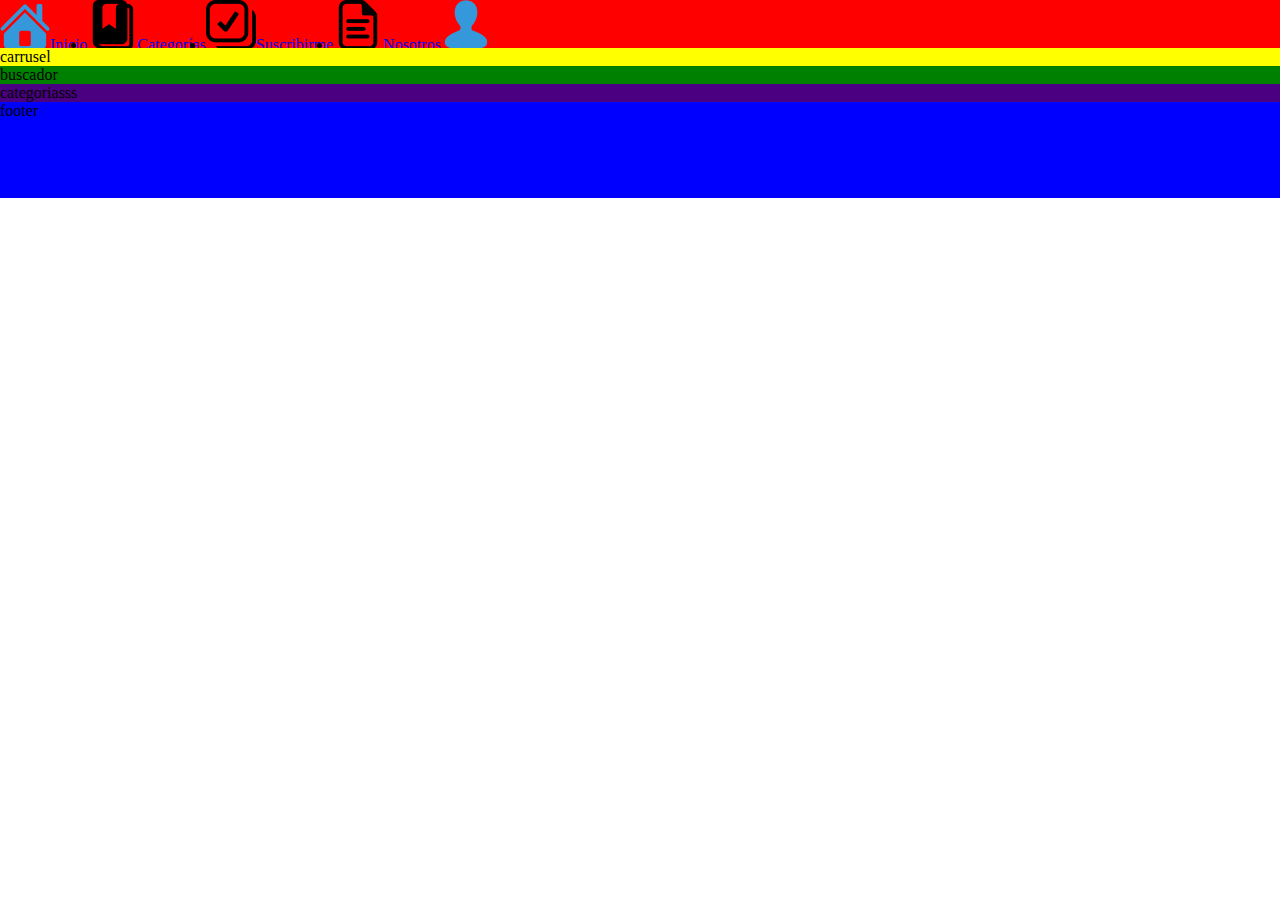
==== index.html @ ab6f9ed4 "segundo commit" ====
<!DOCTYPE html>
<html lang="es">
<head>
    <meta charset="UTF-8">
    <meta name="viewport" content="width=device-width, initial-scale=1.0">
    <meta http-equiv="X-UA-Compatible" content="ie=edge">
    <title>Document</title>
    <link rel="stylesheet" href="assets/css/styles.css">
</head>
<body>
    <header class="header">
        <nav class="header__nav">
            <ul>
               <li><a href="#"><img src="img/icon/icon-casa-azul.png" alt="Logo inicio">Inicio</a></li>
               <li><a href="#"><img src="img/icon/icon-categorias.png" alt="Logo Categorias">Categorías</a></li>
               <li><a href="#"><img src="img/icon/icon-publicarme.png" alt="Logo Suscribirme">Suscribirme</a></li>
               <li><a href="#"><img src="img/icon/icon-nosotros.png" alt="Logo Nosotros">Nosotros</a></li>
               <div class="section__header--menu">
                <div class="section__header--menu--profile">
                    <img src="img/icon/icon-ingreso-azul.png"alt="Icono usuarios">
                    <p>Ingreso</p>
                </div>
                <ul>
                    <li><a href="/">Registro Usuarios</a></li>
                    <li><a href="/">Grupo Empresarial</a></li>
                </ul>
            </div>
            </ul>
        </nav>       
    </header>
    <section class="content">
        <div class="content__carrusel">
            carrusel
        </div>
        <div class="content__buscador">
            buscador
        </div>
        <div class="content__categorias">
            categoriasss
        </div>
    </section>
    <footer class="footer">
        footer
    </footer>
    
</body>
</html>
---- assets/css/styles.css ----
* {
    margin: 0;
    padding: 0;
    box-sizing: border-box;
    font-family: calibri;
}
body {
    display: flex;
    flex-direction: column;
    font-size: 16px;
}
.header {
    background: red;
    height: 3rem;
}
.header__nav ul {
    display: flex;
}
.content {
    display: flex;
    flex-direction: column;
}
.content__carrusel {
    background: yellow;
}
.content__buscador {
    background: green;
}
.content__categorias {
    background: indigo;
}
.footer {
    background: blue;
    height: 6rem;
    margin-top: auto;
}
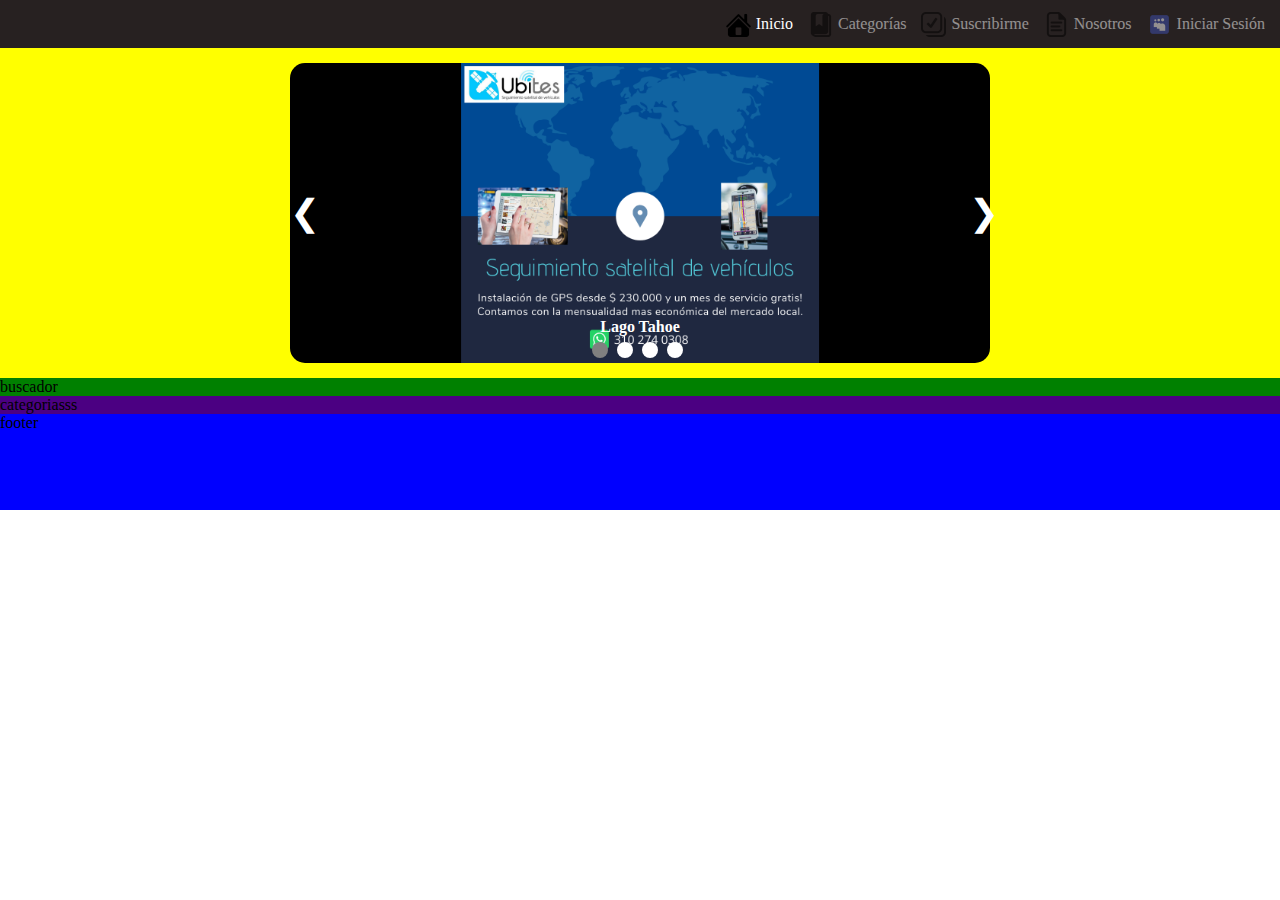
==== commit 00710325: "menu terminado carrusel agregado" ====
--- a/index.html
+++ b/index.html
@@ -8,29 +8,49 @@
     <link rel="stylesheet" href="assets/css/styles.css">
 </head>
 <body>
+    <!--Header-->
     <header class="header">
         <nav class="header__nav">
             <ul>
-               <li><a href="#"><img src="img/icon/icon-casa-azul.png" alt="Logo inicio">Inicio</a></li>
-               <li><a href="#"><img src="img/icon/icon-categorias.png" alt="Logo Categorias">Categorías</a></li>
-               <li><a href="#"><img src="img/icon/icon-publicarme.png" alt="Logo Suscribirme">Suscribirme</a></li>
-               <li><a href="#"><img src="img/icon/icon-nosotros.png" alt="Logo Nosotros">Nosotros</a></li>
-               <div class="section__header--menu">
-                <div class="section__header--menu--profile">
-                    <img src="img/icon/icon-ingreso-azul.png"alt="Icono usuarios">
-                    <p>Ingreso</p>
-                </div>
-                <ul>
-                    <li><a href="/">Registro Usuarios</a></li>
-                    <li><a href="/">Grupo Empresarial</a></li>
-                </ul>
-            </div>
+               <li class=""><a href="#"><img src="img/icon/icon-casa.png" alt="Logo inicio">Inicio</a></li>
+               <li class="header__nav--inactive"><a href="#"><img src="img/icon/icon-categorias.png" alt="Logo Categorias">Categorías</a></li>
+               <li class="header__nav--inactive"><a href="#"><img src="img/icon/icon-publicarme.png" alt="Logo Suscribirme">Suscribirme</a></li>
+               <li class="header__nav--inactive"><a href="#"><img src="img/icon/icon-nosotros.png" alt="Logo Nosotros">Nosotros</a></li>
+               <li class="header__nav--inactive"><a href="#"><img src="img/icon/icon-Inici-sesion.png" alt="Logo Iniciar Sesión">Iniciar Sesión</a></li>
             </ul>
         </nav>       
     </header>
+    <!--carrusel buscador y categorias-->
     <section class="content">
         <div class="content__carrusel">
-            carrusel
+            <div class="content__carrusel--contenedor">
+                <!--imagenes carrusel-->
+                <div class="imagen actual">
+                  <img src="img/imagenes-publicidad/1.png"/>
+                  <div class="texto">Lago Tahoe</div>
+                </div>
+                <div class="imagen">
+                  <img src="img/imagenes-publicidad/2.png"/>
+                  <div class="texto">Parque Nacional Redwood</div>
+                </div>
+                <div class="imagen">
+                  <img src="img/imagenes-publicidad/3.png"/>
+                  <div class="texto">Yellowstone</div>
+                </div>
+                <div class="imagen">
+                  <img src="img/imagenes-publicidad/3.png" />
+                  <div class="texto">Parque Nacional Yosemite</div>
+                </div>
+                <!--direccion carrusel-->
+                <a href="#" class="anterior" onclick="anterior();">&#10094;</a>
+                <a href="#" class="siguiente" onclick="siguiente();">&#10095;</a>
+                <div class="puntos">
+                  <span class="punto activo" onclick="mostrar(0);"></span>
+                  <span class="punto" onclick="mostrar(1);"></span>
+                  <span class="punto" onclick="mostrar(2);"></span>
+                  <span class="punto" onclick="mostrar(3);"></span>
+                </div>
+              </div>
         </div>
         <div class="content__buscador">
             buscador
@@ -42,6 +62,6 @@
     <footer class="footer">
         footer
     </footer>
-    
+    <script src="assets/js/carrusel.js"></script>
 </body>
 </html>--- a/assets/css/styles.css
+++ b/assets/css/styles.css
@@ -10,11 +10,40 @@
     font-size: 16px;
 }
 .header {
-    background: red;
+    background: #272121;
     height: 3rem;
+}
+.header__nav {
+    display: flex;
+    justify-content: flex-end;
+    align-items: center;
+    height: 100%;
 }
 .header__nav ul {
     display: flex;
+    list-style: none;
+}
+.header__nav ul li {
+    margin-right: 15px;
+}
+.header__nav ul li a {
+    display: flex;
+    align-items: center;
+    text-decoration: none;
+    color: white;
+}
+.header__nav ul li a:hover {
+    text-decoration: underline;
+}
+.header__nav ul li a img {
+    width: 25px;
+    margin-right: 5px;
+}
+.header__nav--inactive {
+    opacity: 0.5;
+}
+.header__nav--inactive:hover {
+    opacity: 1;
 }
 .content {
     display: flex;
@@ -33,4 +62,83 @@
     background: blue;
     height: 6rem;
     margin-top: auto;
+}
+/*carrusel*/
+.content__carrusel {
+    display: flex;
+    justify-content: center;
+}
+.content__carrusel--contenedor {
+    position: relative;
+    width: 700px;
+    height: 300px;
+    background-color: black;
+    border-radius: 15px;
+    margin-top: 15px;
+    margin-bottom: 15px;
+}
+
+.imagen {
+    position: absolute;
+    width: 100%;
+    height: 100%;
+    visibility: hidden;
+    opacity: 0;
+}
+
+.imagen img {
+    height: 100%;
+    position: relative;
+    left: 50%;
+    transform: translateX(-50%);
+}
+.texto {
+    position: absolute;
+    width: 100%;
+    text-align: center;
+    top: 85%;
+    color: white;
+    font-weight: bold;
+}
+
+.content__carrusel--contenedor a{
+    position: absolute;
+    text-decoration: none;
+    color: white;
+    font-size: 36px;
+    top : 50%;
+    transform: translateY(-50%);
+}
+.siguiente {
+    left: 97%;
+}
+.puntos {
+    position: absolute;
+    top: 93%;
+    width: 100%;
+    text-align: center;
+}
+.punto {
+    display: inline-block;
+    width: 16px;
+    height: 16px;
+    background-color: white;
+    border-radius: 50%;
+    margin-right: 5px;
+}
+.punto:hover {
+    cursor: pointer;
+    background-color: gray;
+}
+.content__carrusel--contenedor a:hover {
+    color: gray;
+}
+
+.actual {
+    visibility: visible;
+    opacity: 1;
+    transition: visibility 1s, opacity 1s;
+}
+.activo {
+    background-color: gray;
 }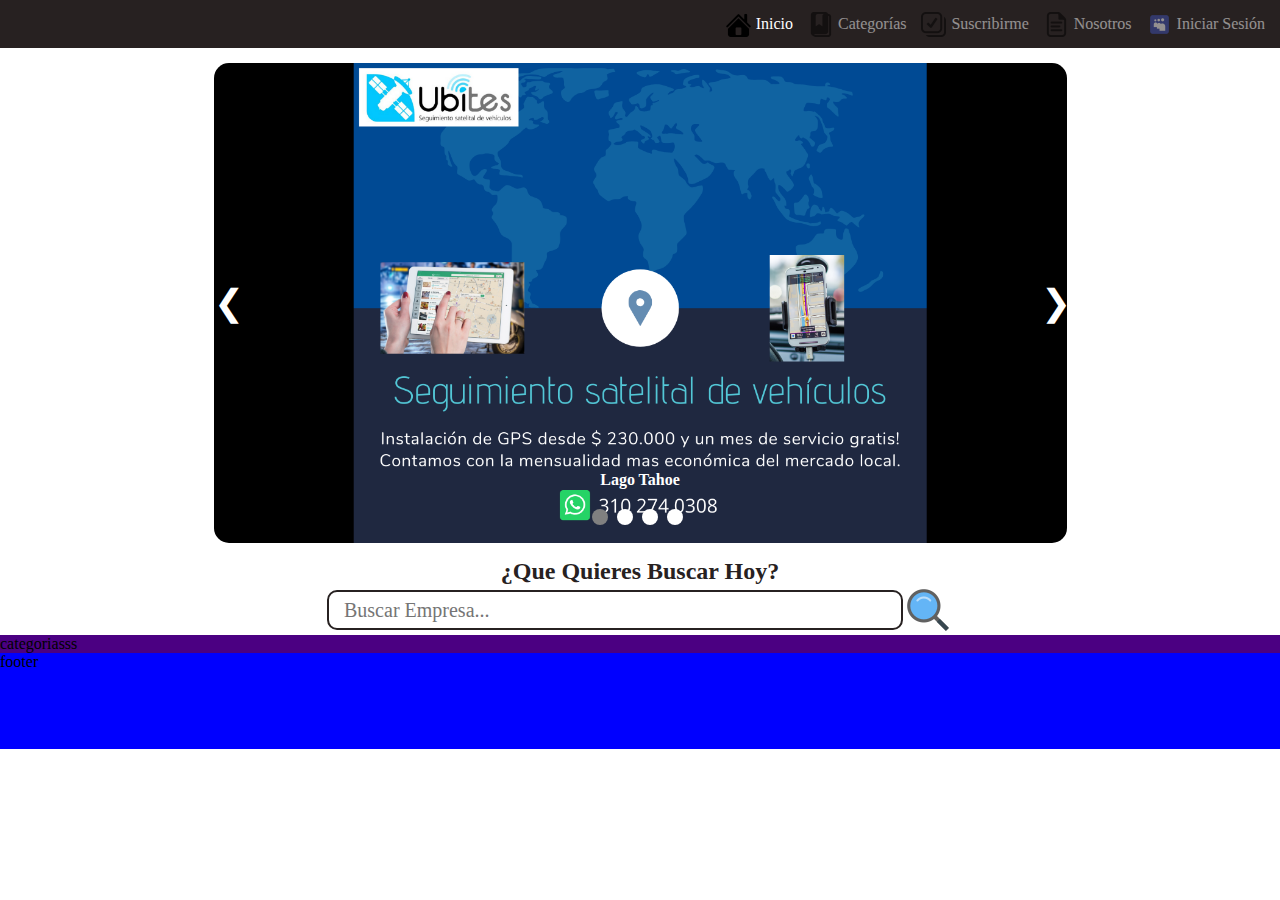
==== commit 7a1f0520: "Bucador agregado" ====
--- a/index.html
+++ b/index.html
@@ -52,8 +52,13 @@
                 </div>
               </div>
         </div>
+        <!--Buscador-->
         <div class="content__buscador">
-            buscador
+            <h2>¿Que Quieres Buscar Hoy?</h2>
+            <div class="content__buscador--input">
+                <input class="input--buscar" type="search" name="busquedamusica" placeholder="Buscar Empresa...">
+                <input class="input--img" type="image" src="img/icon/icons-search.png" alt="Buscar">
+            </div>
         </div>
         <div class="content__categorias">
             categoriasss
--- a/assets/css/styles.css
+++ b/assets/css/styles.css
@@ -49,12 +49,6 @@
     display: flex;
     flex-direction: column;
 }
-.content__carrusel {
-    background: yellow;
-}
-.content__buscador {
-    background: green;
-}
 .content__categorias {
     background: indigo;
 }
@@ -70,8 +64,8 @@
 }
 .content__carrusel--contenedor {
     position: relative;
-    width: 700px;
-    height: 300px;
+    width: 853px;
+    height: 480px;
     background-color: black;
     border-radius: 15px;
     margin-top: 15px;
@@ -141,4 +135,32 @@
 }
 .activo {
     background-color: gray;
+}
+/*Buscador*/
+.content__buscador {
+    display: flex;
+    flex-direction: column;
+    align-items: center;
+    justify-content: center;
+}
+.content__buscador h2 {
+    color: #272121;
+}
+.content__buscador--input {
+    display: flex;
+    justify-content: center;
+    align-items: center;
+    width: 90%;
+}
+.input--buscar {
+    width: 50%;
+    height: 40px;
+    font-size: 20px;
+    border-radius: 10px;
+    border: 2px solid #272121;
+    box-sizing: border-box;
+    padding-left: 15px;
+}
+.input--buscar:focus {
+   border: 2px solid #ff0000;
 }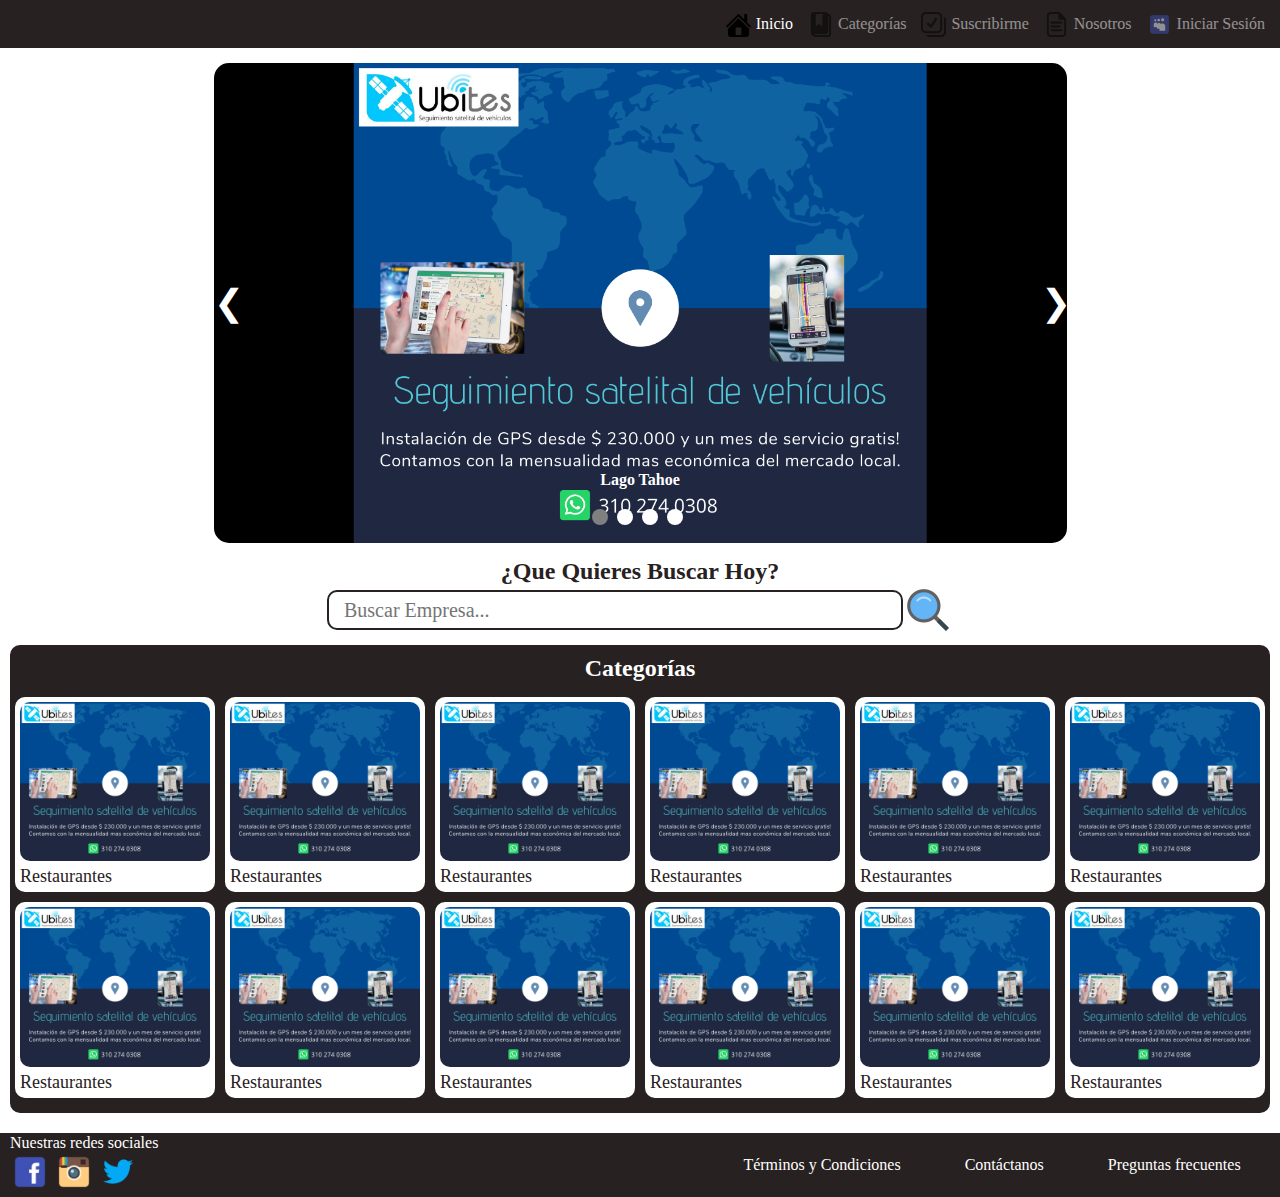
==== commit be34f520: "Footer terminado" ====
--- a/index.html
+++ b/index.html
@@ -60,12 +60,63 @@
                 <input class="input--img" type="image" src="img/icon/icons-search.png" alt="Buscar">
             </div>
         </div>
-        <div class="content__categorias">
-            categoriasss
+        <!--categorias-->
+        <div class="categorias">
+            <h2>Categorías</h2>
+            <div class="categorias__container">
+              <div class="categorias__item">
+                <a href="#"><img src="img/imagenes-publicidad/1.png" alt=""><p>Restaurantes</p></a>
+              </div>
+              <div class="categorias__item">
+                <a href="#"><img src="img/imagenes-publicidad/1.png" alt=""><p>Restaurantes</p></a>
+              </div>    
+              <div class="categorias__item">
+                <a href="#"><img src="img/imagenes-publicidad/1.png" alt=""><p>Restaurantes</p></a>
+              </div>
+              <div class="categorias__item">
+                <a href="#"><img src="img/imagenes-publicidad/1.png" alt=""><p>Restaurantes</p></a>
+              </div>
+              <div class="categorias__item">
+                <a href="#"><img src="img/imagenes-publicidad/1.png" alt=""><p>Restaurantes</p></a>
+              </div>
+              <div class="categorias__item">
+                <a href="#"><img src="img/imagenes-publicidad/1.png" alt=""><p>Restaurantes</p></a>
+              </div>    
+              <div class="categorias__item">
+                <a href="#"><img src="img/imagenes-publicidad/1.png" alt=""><p>Restaurantes</p></a>
+              </div>
+              <div class="categorias__item">
+                <a href="#"><img src="img/imagenes-publicidad/1.png" alt=""><p>Restaurantes</p></a>
+              </div>
+              <div class="categorias__item">
+                <a href="#"><img src="img/imagenes-publicidad/1.png" alt=""><p>Restaurantes</p></a>
+              </div> 
+              <div class="categorias__item">
+                <a href="#"><img src="img/imagenes-publicidad/1.png" alt=""><p>Restaurantes</p></a>
+              </div>
+              <div class="categorias__item">
+                <a href="#"><img src="img/imagenes-publicidad/1.png" alt=""><p>Restaurantes</p></a>
+              </div> 
+              <div class="categorias__item">
+                <a href="#"><img src="img/imagenes-publicidad/1.png" alt=""><p>Restaurantes</p></a>
+              </div>       
+            </div>
         </div>
     </section>
     <footer class="footer">
-        footer
+        <div class="footer__social">
+          <span>Nuestras redes sociales</span>
+          <div class="footer__social--icon">
+            <a href="#"><img src="img/icon/icon-facebook.png" alt="Facebook"></a>
+            <a href="#"><img src="img/icon/icon-instagram.png" alt="Instagram"></a>
+            <a href="#"><img src="img/icon/icon-twitter.png" alt="Twitter"></a>
+          </div>
+        </div>
+        <div class="enlaces">
+          <a href="">Términos y Condiciones</a>
+          <a href="">Contáctanos</a>
+          <a href="">Preguntas frecuentes</a>
+        </div>
     </footer>
     <script src="assets/js/carrusel.js"></script>
 </body>
--- a/assets/css/styles.css
+++ b/assets/css/styles.css
@@ -9,6 +9,7 @@
     flex-direction: column;
     font-size: 16px;
 }
+/*header y menu de navegacion*/
 .header {
     background: #272121;
     height: 3rem;
@@ -45,19 +46,11 @@
 .header__nav--inactive:hover {
     opacity: 1;
 }
+/*carrusel*/
 .content {
     display: flex;
     flex-direction: column;
 }
-.content__categorias {
-    background: indigo;
-}
-.footer {
-    background: blue;
-    height: 6rem;
-    margin-top: auto;
-}
-/*carrusel*/
 .content__carrusel {
     display: flex;
     justify-content: center;
@@ -163,4 +156,77 @@
 }
 .input--buscar:focus {
    border: 2px solid #ff0000;
+}
+/*categorias*/
+.categorias {
+    background-color: #272121;
+    margin: 10px 10px 20px 10px;
+    border-radius: 10px;
+    padding-bottom: 15px;
+}
+.categorias h2 {
+    text-align: center;
+    color: white;
+    margin-top: 10px;
+    margin-bottom: 15px;
+}
+.categorias__container {
+    display: grid;
+    grid-template-columns: repeat(auto-fill, 200px);
+    grid-gap: 10px;
+    justify-content: center;
+}
+.categorias__item {
+    border-radius: 10px;
+    padding: 5px;
+    background: white;
+}
+.categorias__item:hover {
+    opacity: 0.5;
+}
+.categorias__item a {
+    text-align: justify;
+    text-decoration: none;
+    color: #272121;
+    font-size: 18px;
+}
+.categorias__item img {
+    max-width: 100%;
+    border-radius: 10px;
+}
+/*footer*/
+.footer {
+    display: grid;
+    grid-template-columns: 50% 50%;
+    height: 4rem;
+    margin-top: auto;
+    background-color: #272121;
+}
+.footer__social {
+    display: flex;
+    flex-direction: column;
+    justify-content: center;
+    margin-left: 10px;
+}
+.footer__social span {
+    color: white;
+}
+.footer__social--icon a img {
+    width: 40px;
+}
+.footer__social--icon a img:hover {
+    opacity: 0.5;
+}
+.enlaces {
+    display: flex;
+    justify-content: center;
+    align-items: center;
+}
+.enlaces a {
+    color: white;
+    margin-left: 10%;
+    text-decoration: none;
+}
+.enlaces a:hover {
+    text-decoration: underline;
 }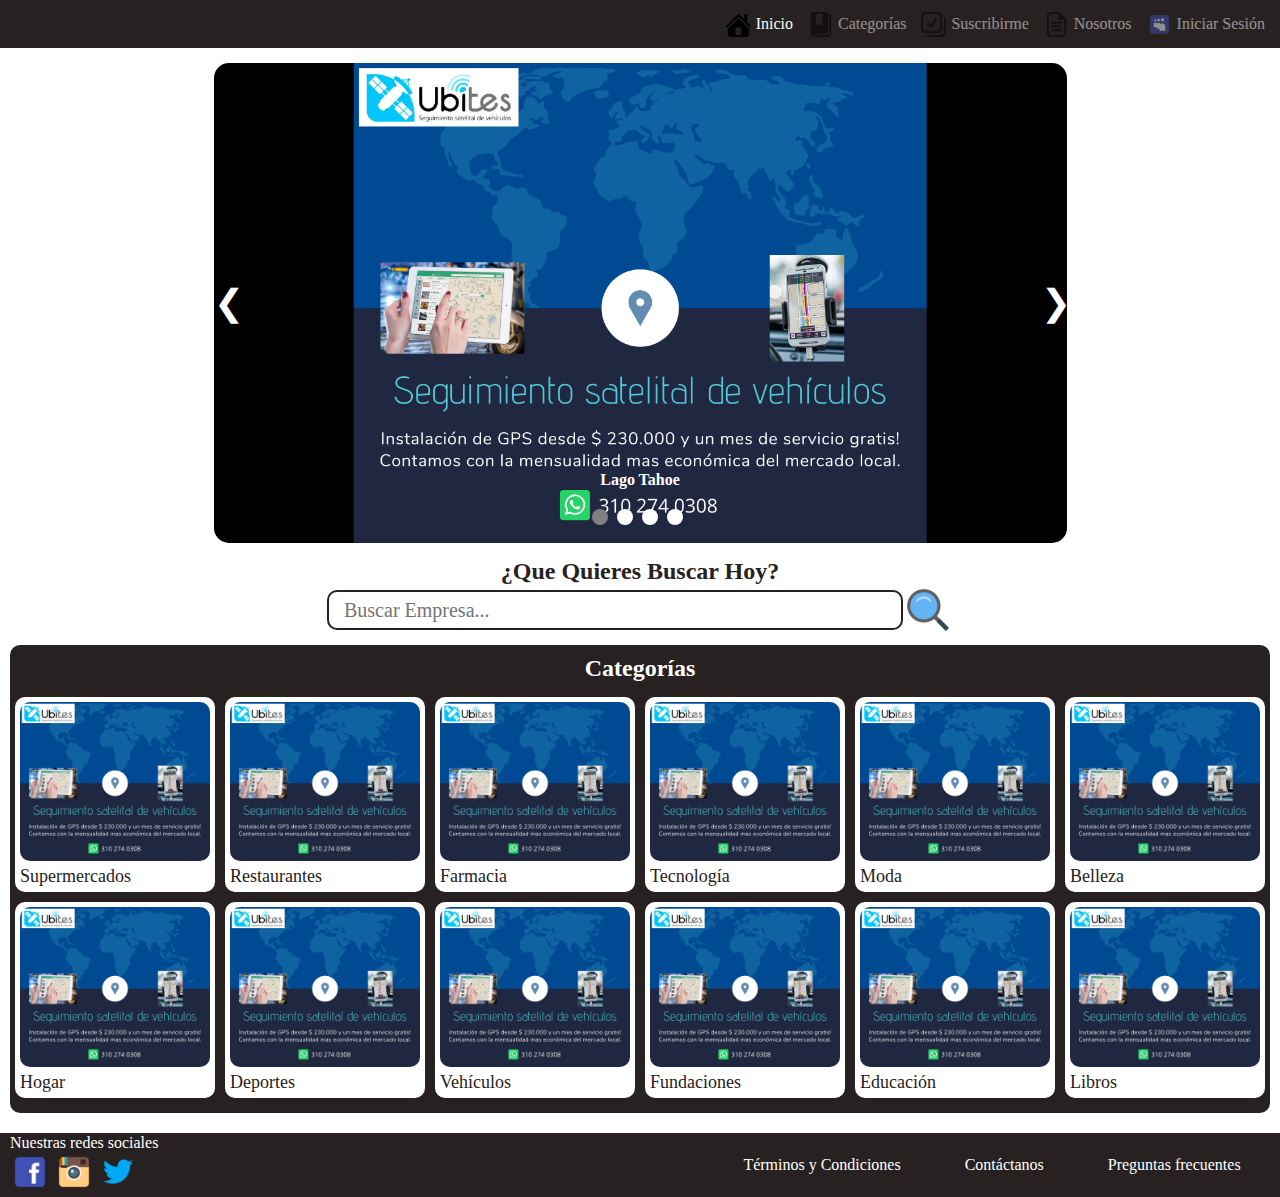
==== commit 2dc72d60: "categorias y empresas" ====
--- a/index.html
+++ b/index.html
@@ -5,15 +5,18 @@
     <meta name="viewport" content="width=device-width, initial-scale=1.0">
     <meta http-equiv="X-UA-Compatible" content="ie=edge">
     <title>Document</title>
-    <link rel="stylesheet" href="assets/css/styles.css">
+    <link rel="stylesheet" href="assets/css/header.css">
+    <link rel="stylesheet" href="assets/css/index.css">
+    <link rel="stylesheet" href="assets/css/styles-box.css">
+    <link rel="stylesheet" href="assets/css/footer.css">
 </head>
 <body>
     <!--Header-->
     <header class="header">
         <nav class="header__nav">
             <ul>
-               <li class=""><a href="#"><img src="img/icon/icon-casa.png" alt="Logo inicio">Inicio</a></li>
-               <li class="header__nav--inactive"><a href="#"><img src="img/icon/icon-categorias.png" alt="Logo Categorias">Categorías</a></li>
+               <li class=""><a href="index.html"><img src="img/icon/icon-casa.png" alt="Logo inicio">Inicio</a></li>
+               <li class="header__nav--inactive"><a href="#categories"><img src="img/icon/icon-categorias.png" alt="Logo Categorias">Categorías</a></li>
                <li class="header__nav--inactive"><a href="#"><img src="img/icon/icon-publicarme.png" alt="Logo Suscribirme">Suscribirme</a></li>
                <li class="header__nav--inactive"><a href="#"><img src="img/icon/icon-nosotros.png" alt="Logo Nosotros">Nosotros</a></li>
                <li class="header__nav--inactive"><a href="#"><img src="img/icon/icon-Inici-sesion.png" alt="Logo Iniciar Sesión">Iniciar Sesión</a></li>
@@ -61,48 +64,49 @@
             </div>
         </div>
         <!--categorias-->
-        <div class="categorias">
+        <div class="box" id="categories">
             <h2>Categorías</h2>
-            <div class="categorias__container">
-              <div class="categorias__item">
-                <a href="#"><img src="img/imagenes-publicidad/1.png" alt=""><p>Restaurantes</p></a>
+            <div class="box__container">
+              <div class="box__item">
+                <a href="supermercado.html"><img src="img/imagenes-publicidad/1.png" alt="Supermercados"><p>Supermercados</p></a>
               </div>
-              <div class="categorias__item">
-                <a href="#"><img src="img/imagenes-publicidad/1.png" alt=""><p>Restaurantes</p></a>
+              <div class="box__item">
+                <a href="restaurantes.html"><img src="img/imagenes-publicidad/1.png" alt="Restaurantes"><p>Restaurantes</p></a>
               </div>    
-              <div class="categorias__item">
-                <a href="#"><img src="img/imagenes-publicidad/1.png" alt=""><p>Restaurantes</p></a>
+              <div class="box__item">
+                <a href="#"><img src="img/imagenes-publicidad/1.png" alt=""><p>Farmacia</p></a>
               </div>
-              <div class="categorias__item">
-                <a href="#"><img src="img/imagenes-publicidad/1.png" alt=""><p>Restaurantes</p></a>
+              <div class="box__item">
+                <a href="#"><img src="img/imagenes-publicidad/1.png" alt=""><p>Tecnología</p></a>
               </div>
-              <div class="categorias__item">
-                <a href="#"><img src="img/imagenes-publicidad/1.png" alt=""><p>Restaurantes</p></a>
+              <div class="box__item">
+                <a href="#"><img src="img/imagenes-publicidad/1.png" alt=""><p>Moda</p></a>
               </div>
-              <div class="categorias__item">
-                <a href="#"><img src="img/imagenes-publicidad/1.png" alt=""><p>Restaurantes</p></a>
+              <div class="box__item">
+                <a href="#"><img src="img/imagenes-publicidad/1.png" alt=""><p>Belleza</p></a>
               </div>    
-              <div class="categorias__item">
-                <a href="#"><img src="img/imagenes-publicidad/1.png" alt=""><p>Restaurantes</p></a>
+              <div class="box__item">
+                <a href="#"><img src="img/imagenes-publicidad/1.png" alt=""><p>Hogar</p></a>
               </div>
-              <div class="categorias__item">
-                <a href="#"><img src="img/imagenes-publicidad/1.png" alt=""><p>Restaurantes</p></a>
+              <div class="box__item">
+                <a href="#"><img src="img/imagenes-publicidad/1.png" alt=""><p>Deportes</p></a>
               </div>
-              <div class="categorias__item">
-                <a href="#"><img src="img/imagenes-publicidad/1.png" alt=""><p>Restaurantes</p></a>
+              <div class="box__item">
+                <a href="#"><img src="img/imagenes-publicidad/1.png" alt=""><p>Vehículos</p></a>
               </div> 
-              <div class="categorias__item">
-                <a href="#"><img src="img/imagenes-publicidad/1.png" alt=""><p>Restaurantes</p></a>
+              <div class="box__item">
+                <a href="#"><img src="img/imagenes-publicidad/1.png" alt=""><p>Fundaciones</p></a>
               </div>
-              <div class="categorias__item">
-                <a href="#"><img src="img/imagenes-publicidad/1.png" alt=""><p>Restaurantes</p></a>
+              <div class="box__item">
+                <a href="#"><img src="img/imagenes-publicidad/1.png" alt=""><p>Educación</p></a>
               </div> 
-              <div class="categorias__item">
-                <a href="#"><img src="img/imagenes-publicidad/1.png" alt=""><p>Restaurantes</p></a>
+              <div class="box__item">
+                <a href="#"><img src="img/imagenes-publicidad/1.png" alt=""><p>Libros</p></a>
               </div>       
             </div>
         </div>
     </section>
+    <!--footer-->
     <footer class="footer">
         <div class="footer__social">
           <span>Nuestras redes sociales</span>
--- a/assets/css/header.css
+++ b/assets/css/header.css
@@ -0,0 +1,48 @@
+* {
+    margin: 0;
+    padding: 0;
+    box-sizing: border-box;
+    font-family: calibri;
+}
+body {
+    display: flex;
+    flex-direction: column;
+    font-size: 16px;
+}
+/*header y menu de navegacion*/
+.header {
+    background: #272121;
+    height: 3rem;
+}
+.header__nav {
+    display: flex;
+    justify-content: flex-end;
+    align-items: center;
+    height: 100%;
+}
+.header__nav ul {
+    display: flex;
+    list-style: none;
+}
+.header__nav ul li {
+    margin-right: 15px;
+}
+.header__nav ul li a {
+    display: flex;
+    align-items: center;
+    text-decoration: none;
+    color: white;
+}
+.header__nav ul li a:hover {
+    text-decoration: underline;
+}
+.header__nav ul li a img {
+    width: 25px;
+    margin-right: 5px;
+}
+.header__nav--inactive {
+    opacity: 0.5;
+}
+.header__nav--inactive:hover {
+    opacity: 1;
+}--- a/assets/css/index.css
+++ b/assets/css/index.css
@@ -0,0 +1,111 @@
+/*carrusel*/
+.content {
+    display: flex;
+    flex-direction: column;
+}
+.content__carrusel {
+    display: flex;
+    justify-content: center;
+}
+.content__carrusel--contenedor {
+    position: relative;
+    width: 853px;
+    height: 480px;
+    background-color: black;
+    border-radius: 15px;
+    margin-top: 15px;
+    margin-bottom: 15px;
+}
+
+.imagen {
+    position: absolute;
+    width: 100%;
+    height: 100%;
+    visibility: hidden;
+    opacity: 0;
+}
+
+.imagen img {
+    height: 100%;
+    position: relative;
+    left: 50%;
+    transform: translateX(-50%);
+}
+.texto {
+    position: absolute;
+    width: 100%;
+    text-align: center;
+    top: 85%;
+    color: white;
+    font-weight: bold;
+}
+
+.content__carrusel--contenedor a{
+    position: absolute;
+    text-decoration: none;
+    color: white;
+    font-size: 36px;
+    top : 50%;
+    transform: translateY(-50%);
+}
+.siguiente {
+    left: 97%;
+}
+.puntos {
+    position: absolute;
+    top: 93%;
+    width: 100%;
+    text-align: center;
+}
+.punto {
+    display: inline-block;
+    width: 16px;
+    height: 16px;
+    background-color: white;
+    border-radius: 50%;
+    margin-right: 5px;
+}
+.punto:hover {
+    cursor: pointer;
+    background-color: gray;
+}
+.content__carrusel--contenedor a:hover {
+    color: gray;
+}
+
+.actual {
+    visibility: visible;
+    opacity: 1;
+    transition: visibility 1s, opacity 1s;
+}
+.activo {
+    background-color: gray;
+}
+/*Buscador*/
+.content__buscador {
+    display: flex;
+    flex-direction: column;
+    align-items: center;
+    justify-content: center;
+}
+.content__buscador h2 {
+    color: #272121;
+}
+.content__buscador--input {
+    display: flex;
+    justify-content: center;
+    align-items: center;
+    width: 90%;
+}
+.input--buscar {
+    width: 50%;
+    height: 40px;
+    font-size: 20px;
+    border-radius: 10px;
+    border: 2px solid #272121;
+    box-sizing: border-box;
+    padding-left: 15px;
+}
+.input--buscar:focus {
+   border: 2px solid #ff0000;
+}--- a/assets/css/styles-box.css
+++ b/assets/css/styles-box.css
@@ -0,0 +1,49 @@
+/*categorias*/
+.box {
+    background-color: #272121;
+    margin: 10px 10px 20px 10px;
+    border-radius: 10px;
+    padding-bottom: 15px;
+}
+.box h2 {
+    text-align: center;
+    color: white;
+    margin-top: 10px;
+    margin-bottom: 15px;
+}
+.box__container {
+    display: grid;
+    grid-template-columns: repeat(auto-fill, 200px);
+    grid-gap: 10px;
+    justify-content: center;
+}
+.box__item {
+    border-radius: 10px;
+    padding: 5px;
+    background: white;
+}
+.box__item:hover {
+    opacity: 0.5;
+}
+.box__item a {
+    text-align: justify;
+    text-decoration: none;
+    color: #272121;
+    font-size: 18px;
+}
+.box__item img {
+    max-width: 100%;
+    border-radius: 10px;
+}
+.box__item--sun {
+    display: flex;
+    justify-content: space-around;
+}
+.box__item--sun span {
+    display: flex;
+    align-items: center;
+    font-size: 20px;
+}
+.box__item--sun span img {
+    width: 25px;
+}--- a/assets/css/footer.css
+++ b/assets/css/footer.css
@@ -0,0 +1,36 @@
+/*footer*/
+.footer {
+    display: grid;
+    grid-template-columns: 50% 50%;
+    height: 4rem;
+    margin-top: auto;
+    background-color: #272121;
+}
+.footer__social {
+    display: flex;
+    flex-direction: column;
+    justify-content: center;
+    margin-left: 10px;
+}
+.footer__social span {
+    color: white;
+}
+.footer__social--icon a img {
+    width: 40px;
+}
+.footer__social--icon a img:hover {
+    opacity: 0.5;
+}
+.enlaces {
+    display: flex;
+    justify-content: center;
+    align-items: center;
+}
+.enlaces a {
+    color: white;
+    margin-left: 10%;
+    text-decoration: none;
+}
+.enlaces a:hover {
+    text-decoration: underline;
+}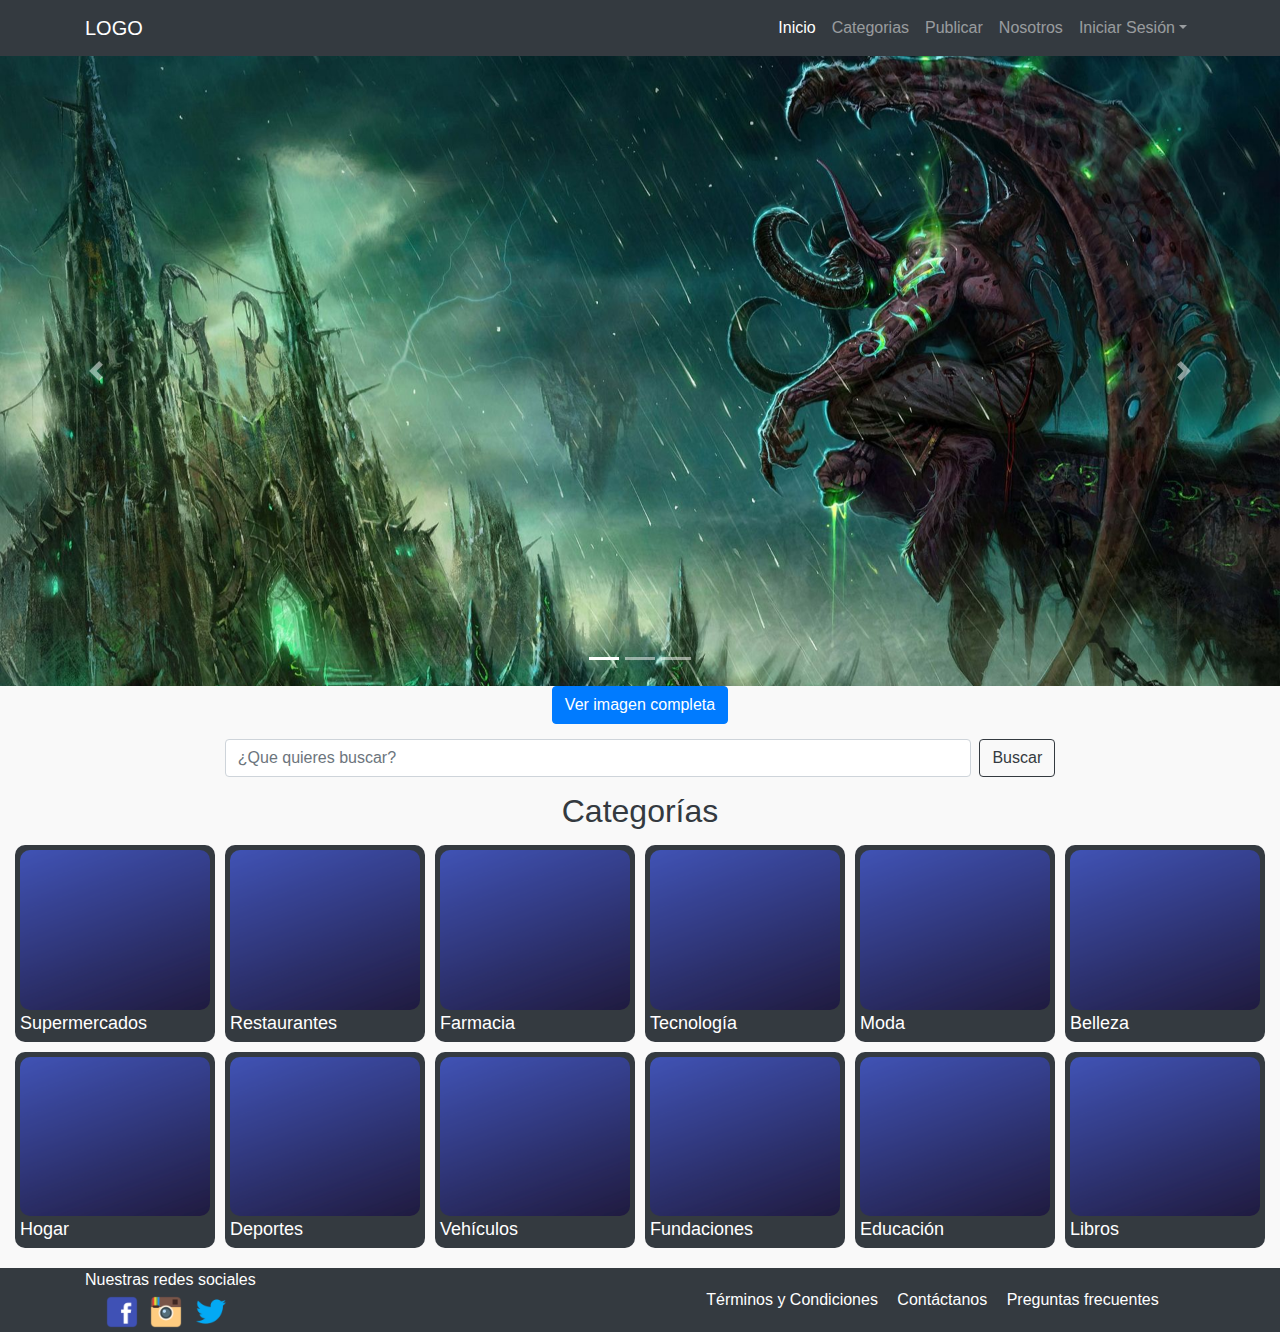
==== commit fbd60e9a: "bootstrap implementado" ====
--- a/index.html
+++ b/index.html
@@ -4,124 +4,195 @@
     <meta charset="UTF-8">
     <meta name="viewport" content="width=device-width, initial-scale=1.0">
     <meta http-equiv="X-UA-Compatible" content="ie=edge">
-    <title>Document</title>
-    <link rel="stylesheet" href="assets/css/header.css">
+    <meta name="viewport" content="width=device-width, initial-scale=1, shrink-to-fit=no">
+    <!-- Bootstrap CSS -->
+    <link rel="stylesheet" href="https://stackpath.bootstrapcdn.com/bootstrap/4.4.1/css/bootstrap.min.css" integrity="sha384-Vkoo8x4CGsO3+Hhxv8T/Q5PaXtkKtu6ug5TOeNV6gBiFeWPGFN9MuhOf23Q9Ifjh" crossorigin="anonymous">
+    <!-- My CSS -->
     <link rel="stylesheet" href="assets/css/index.css">
-    <link rel="stylesheet" href="assets/css/styles-box.css">
-    <link rel="stylesheet" href="assets/css/footer.css">
+    <title>Inicio</title>
 </head>
 <body>
-    <!--Header-->
-    <header class="header">
-        <nav class="header__nav">
-            <ul>
-               <li class=""><a href="index.html"><img src="img/icon/icon-casa.png" alt="Logo inicio">Inicio</a></li>
-               <li class="header__nav--inactive"><a href="#categories"><img src="img/icon/icon-categorias.png" alt="Logo Categorias">Categorías</a></li>
-               <li class="header__nav--inactive"><a href="#"><img src="img/icon/icon-publicarme.png" alt="Logo Suscribirme">Suscribirme</a></li>
-               <li class="header__nav--inactive"><a href="#"><img src="img/icon/icon-nosotros.png" alt="Logo Nosotros">Nosotros</a></li>
-               <li class="header__nav--inactive"><a href="#"><img src="img/icon/icon-Inici-sesion.png" alt="Logo Iniciar Sesión">Iniciar Sesión</a></li>
-            </ul>
-        </nav>       
-    </header>
-    <!--carrusel buscador y categorias-->
-    <section class="content">
-        <div class="content__carrusel">
-            <div class="content__carrusel--contenedor">
-                <!--imagenes carrusel-->
-                <div class="imagen actual">
-                  <img src="img/imagenes-publicidad/1.png"/>
-                  <div class="texto">Lago Tahoe</div>
-                </div>
-                <div class="imagen">
-                  <img src="img/imagenes-publicidad/2.png"/>
-                  <div class="texto">Parque Nacional Redwood</div>
-                </div>
-                <div class="imagen">
-                  <img src="img/imagenes-publicidad/3.png"/>
-                  <div class="texto">Yellowstone</div>
-                </div>
-                <div class="imagen">
-                  <img src="img/imagenes-publicidad/3.png" />
-                  <div class="texto">Parque Nacional Yosemite</div>
-                </div>
-                <!--direccion carrusel-->
-                <a href="#" class="anterior" onclick="anterior();">&#10094;</a>
-                <a href="#" class="siguiente" onclick="siguiente();">&#10095;</a>
-                <div class="puntos">
-                  <span class="punto activo" onclick="mostrar(0);"></span>
-                  <span class="punto" onclick="mostrar(1);"></span>
-                  <span class="punto" onclick="mostrar(2);"></span>
-                  <span class="punto" onclick="mostrar(3);"></span>
-                </div>
-              </div>
+  <!-- Navegacion -->
+  <nav class="navbar sticky-top navbar-expand-lg navbar-dark bg-dark">
+    <div class="container">
+    <a class="navbar-brand" href="./index.html">LOGO</a>
+    <button class="navbar-toggler" type="button" data-toggle="collapse" data-target="#navbarNavDropdown" aria-controls="navbarNavDropdown" aria-expanded="false" aria-label="Toggle navigation">
+      <span class="navbar-toggler-icon"></span>
+    </button>
+    <div class="collapse navbar-collapse" id="navbarNavDropdown">
+      <ul class="navbar-nav ml-auto">
+        <li class="nav-item active">
+          <a class="nav-link" href="./index.html">Inicio</a>
+        </li>
+        <li class="nav-item">
+          <a class="nav-link" href="#categories">Categorias</a>
+        </li>
+        <li class="nav-item">
+          <a class="nav-link" href="#">Publicar</a>
+        </li>
+        <li class="nav-item">
+          <a class="nav-link" href="#">Nosotros</a>
+        </li>
+        <li class="nav-item dropdown">
+          <a class="nav-link dropdown-toggle" href="#" id="navbarDropdownMenuLink" role="button" data-toggle="dropdown" aria-haspopup="true" aria-expanded="false">Iniciar Sesión</a>
+          <div class="dropdown-menu" aria-labelledby="navbarDropdownMenuLink">
+            <a class="dropdown-item" href="#">Publico</a>
+            <a class="dropdown-item" href="#">Empresas</a>
+          </div>
+        </li>
+      </ul>
+    </div>
+    </div>
+  </nav>
+  <!--Carrusel-->
+  <div class="carrusel">
+    <div id="carouselExampleIndicators" class="carousel slide" data-ride="carousel" data-pause="false">
+      <ol class="carousel-indicators">
+        <li data-target="#carouselExampleIndicators" data-slide-to="0" class="active"></li>
+        <li data-target="#carouselExampleIndicators" data-slide-to="1"></li>
+        <li data-target="#carouselExampleIndicators" data-slide-to="2"></li>
+      </ol>
+      <div class="carousel-inner">
+        <div class="carousel-item active " data-interval="4000">
+          <img src="img/imagenes-publicidad/1.jpg" class="d-block w-100" alt="Publicidad 1">
         </div>
-        <!--Buscador-->
-        <div class="content__buscador">
-            <h2>¿Que Quieres Buscar Hoy?</h2>
-            <div class="content__buscador--input">
-                <input class="input--buscar" type="search" name="busquedamusica" placeholder="Buscar Empresa...">
-                <input class="input--img" type="image" src="img/icon/icons-search.png" alt="Buscar">
-            </div>
+        <div class="carousel-item" data-interval="4000">
+          <img src="img/imagenes-publicidad/2.jpg" class="d-block w-100" alt="Publicidad 2">
         </div>
-        <!--categorias-->
-        <div class="box" id="categories">
-            <h2>Categorías</h2>
-            <div class="box__container">
-              <div class="box__item">
-                <a href="supermercado.html"><img src="img/imagenes-publicidad/1.png" alt="Supermercados"><p>Supermercados</p></a>
-              </div>
-              <div class="box__item">
-                <a href="restaurantes.html"><img src="img/imagenes-publicidad/1.png" alt="Restaurantes"><p>Restaurantes</p></a>
-              </div>    
-              <div class="box__item">
-                <a href="#"><img src="img/imagenes-publicidad/1.png" alt=""><p>Farmacia</p></a>
-              </div>
-              <div class="box__item">
-                <a href="#"><img src="img/imagenes-publicidad/1.png" alt=""><p>Tecnología</p></a>
-              </div>
-              <div class="box__item">
-                <a href="#"><img src="img/imagenes-publicidad/1.png" alt=""><p>Moda</p></a>
-              </div>
-              <div class="box__item">
-                <a href="#"><img src="img/imagenes-publicidad/1.png" alt=""><p>Belleza</p></a>
-              </div>    
-              <div class="box__item">
-                <a href="#"><img src="img/imagenes-publicidad/1.png" alt=""><p>Hogar</p></a>
-              </div>
-              <div class="box__item">
-                <a href="#"><img src="img/imagenes-publicidad/1.png" alt=""><p>Deportes</p></a>
-              </div>
-              <div class="box__item">
-                <a href="#"><img src="img/imagenes-publicidad/1.png" alt=""><p>Vehículos</p></a>
-              </div> 
-              <div class="box__item">
-                <a href="#"><img src="img/imagenes-publicidad/1.png" alt=""><p>Fundaciones</p></a>
-              </div>
-              <div class="box__item">
-                <a href="#"><img src="img/imagenes-publicidad/1.png" alt=""><p>Educación</p></a>
-              </div> 
-              <div class="box__item">
-                <a href="#"><img src="img/imagenes-publicidad/1.png" alt=""><p>Libros</p></a>
-              </div>       
-            </div>
+        <div class="carousel-item" data-interval="4000">
+          <img src="img/imagenes-publicidad/3.jpg" class="d-block w-100" alt="Publicidad 3">
         </div>
-    </section>
-    <!--footer-->
-    <footer class="footer">
-        <div class="footer__social">
-          <span>Nuestras redes sociales</span>
-          <div class="footer__social--icon">
-            <a href="#"><img src="img/icon/icon-facebook.png" alt="Facebook"></a>
-            <a href="#"><img src="img/icon/icon-instagram.png" alt="Instagram"></a>
-            <a href="#"><img src="img/icon/icon-twitter.png" alt="Twitter"></a>
+      </div>
+      <a class="carousel-control-prev" href="#carouselExampleIndicators" role="button" data-slide="prev">
+        <span class="carousel-control-prev-icon" aria-hidden="true"></span>
+        <span class="sr-only">Previous</span>
+      </a>
+      <a class="carousel-control-next" href="#carouselExampleIndicators" role="button" data-slide="next">
+        <span class="carousel-control-next-icon" aria-hidden="true"></span>
+        <span class="sr-only">Next</span>
+      </a>
+    </div>
+    <div class="container__ver">
+    <button type="button" class="btn btn-primary" data-toggle="modal" data-target=".bd-example-modal-lg">Ver imagen completa</button>
+      <div class="modal fade bd-example-modal-lg" tabindex="-1" role="dialog" aria-labelledby="myLargeModalLabel" aria-hidden="true">
+        <div class="modal-dialog modal-lg">
+          <div class="modal-content">
+            <img src="img/imagenes-publicidad/1.jpg" alt="">
           </div>
         </div>
-        <div class="enlaces">
-          <a href="">Términos y Condiciones</a>
-          <a href="">Contáctanos</a>
-          <a href="">Preguntas frecuentes</a>
+      </div>
+      </div>
+  </div>
+  <!--Buscador-->
+  <form class="form-inline">
+    <input class="form-control mr-sm-2 col-md-7" type="search" placeholder="¿Que quieres buscar?" aria-label="Search">
+    <button class="btn btn-outline-dark my-2 my-sm-0" type="submit">Buscar</button>
+  </form>
+  <!--categorias-->
+  <div class="box" id="categories">
+      <h2>Categorías</h2>
+      <div class="box__container">
+        <div class="box__item">
+          <a href="supermercados.html">
+            <img src="img/imagenes-categorias/imagen_muestra.png" alt="Supermercados">
+            <p>Supermercados</p>
+          </a>
         </div>
-    </footer>
-    <script src="assets/js/carrusel.js"></script>
+        <div class="box__item">
+          <a href="">
+            <img src="img/imagenes-categorias/imagen_muestra.png" alt="">
+            <p>Restaurantes</p>
+          </a>
+        </div>    
+        <div class="box__item">
+          <a href="#">
+            <img src="img/imagenes-categorias/imagen_muestra.png" alt="">
+            <p>Farmacia</p>
+          </a>
+        </div>
+        <div class="box__item">
+          <a href="#">
+            <img src="img/imagenes-categorias/imagen_muestra.png" alt="">
+            <p>Tecnología</p>
+          </a>
+        </div>
+        <div class="box__item">
+          <a href="#">
+            <img src="img/imagenes-categorias/imagen_muestra.png" alt="">
+            <p>Moda</p>
+          </a>
+        </div>
+        <div class="box__item">
+          <a href="#">
+            <img src="img/imagenes-categorias/imagen_muestra.png" alt="">
+            <p>Belleza</p>
+          </a>
+        </div>    
+        <div class="box__item">
+          <a href="#">
+            <img src="img/imagenes-categorias/imagen_muestra.png" alt="">
+            <p>Hogar</p>
+          </a>
+        </div>
+        <div class="box__item">
+          <a href="#">
+            <img src="img/imagenes-categorias/imagen_muestra.png" alt="">
+            <p>Deportes</p>
+          </a>
+        </div>
+        <div class="box__item">
+          <a href="#">
+            <img src="img/imagenes-categorias/imagen_muestra.png" alt="">
+            <p>Vehículos</p>
+          </a>
+        </div> 
+        <div class="box__item">
+          <a href="#">
+            <img src="img/imagenes-categorias/imagen_muestra.png" alt="">
+            <p>Fundaciones</p>
+          </a>
+        </div>
+        <div class="box__item">
+          <a href="#">
+            <img src="img/imagenes-categorias/imagen_muestra.png" alt="">
+            <p>Educación</p>
+          </a>
+        </div> 
+        <div class="box__item">
+          <a href="#">
+            <img src="img/imagenes-categorias/imagen_muestra.png" alt="">
+            <p>Libros</p>
+          </a>
+        </div>       
+      </div>
+  </div>
+  <!--footer-->
+  <footer class="footer navbar-dark bg-dark">
+      <div class="container">
+        <div class="row">
+          <div class="col">
+            <div class="footer__social">
+              <span>Nuestras redes sociales</span>
+              <div class="footer__social--icon">
+                <a href="#"><img src="img/icon/icon-facebook.png" alt="Facebook"></a>
+                <a href="#"><img src="img/icon/icon-instagram.png" alt="Instagram"></a>
+                <a href="#"><img src="img/icon/icon-twitter.png" alt="Twitter"></a>
+              </div>
+            </div>
+          </div>
+          <div class="col col-centrar">
+            <div class="enlaces">
+              <a href="">Términos y Condiciones</a>
+              <a href="">Contáctanos</a>
+              <a href="">Preguntas frecuentes</a>
+            </div>
+          </div>
+        </div>
+      </div>
+  </footer>
+  <!-- jQuery first, then Popper.js, then Bootstrap JS -->
+  <script src="https://code.jquery.com/jquery-3.4.1.slim.min.js" integrity="sha384-J6qa4849blE2+poT4WnyKhv5vZF5SrPo0iEjwBvKU7imGFAV0wwj1yYfoRSJoZ+n" crossorigin="anonymous"></script>
+  <script src="https://cdn.jsdelivr.net/npm/popper.js@1.16.0/dist/umd/popper.min.js" integrity="sha384-Q6E9RHvbIyZFJoft+2mJbHaEWldlvI9IOYy5n3zV9zzTtmI3UksdQRVvoxMfooAo" crossorigin="anonymous"></script>
+  <script src="https://stackpath.bootstrapcdn.com/bootstrap/4.4.1/js/bootstrap.min.js" integrity="sha384-wfSDF2E50Y2D1uUdj0O3uMBJnjuUD4Ih7YwaYd1iqfktj0Uod8GCExl3Og8ifwB6" crossorigin="anonymous"></script>
 </body>
 </html>--- a/assets/css/index.css
+++ b/assets/css/index.css
@@ -1,111 +1,101 @@
+body {
+    background-color: #f9f9f9;
+}
 /*carrusel*/
-.content {
-    display: flex;
-    flex-direction: column;
+.carrusel .carousel-inner img {
+    max-height: 70vh;
+    object-fit: cover;
 }
-.content__carrusel {
+.container__ver {
     display: flex;
     justify-content: center;
 }
-.content__carrusel--contenedor {
-    position: relative;
-    width: 853px;
-    height: 480px;
-    background-color: black;
-    border-radius: 15px;
+.modal-content img {
+    width: 100%;
+}
+/*Buscador*/
+.form-inline {
+    justify-content: center;
     margin-top: 15px;
     margin-bottom: 15px;
 }
-
-.imagen {
-    position: absolute;
-    width: 100%;
-    height: 100%;
-    visibility: hidden;
-    opacity: 0;
+/*categorias*/
+.box {
+    margin: 10px 0px 20px 0px;
 }
-
-.imagen img {
-    height: 100%;
-    position: relative;
-    left: 50%;
-    transform: translateX(-50%);
+.box h2 {
+    text-align: center;
+    color: #343a40;
+    margin-top: 10px;
+    margin-bottom: 15px;
 }
-.texto {
-    position: absolute;
-    width: 100%;
-    text-align: center;
-    top: 85%;
-    color: white;
-    font-weight: bold;
+.box__container {
+    display: grid;
+    grid-template-columns: repeat(auto-fill, 200px);
+    grid-gap: 10px;
+    justify-content: center;
 }
-
-.content__carrusel--contenedor a{
-    position: absolute;
+.box__item {
+    border-radius: 10px;
+    padding: 5px;
+    background-color: #343a40;
+}
+.box__item:hover {
+    opacity: 0.8;
+}
+.box__item a {
+    text-align: justify;
     text-decoration: none;
     color: white;
-    font-size: 36px;
-    top : 50%;
-    transform: translateY(-50%);
+    font-size: 18px;
 }
-.siguiente {
-    left: 97%;
+.box__item a p {
+    margin: 0px;
 }
-.puntos {
-    position: absolute;
-    top: 93%;
-    width: 100%;
-    text-align: center;
+.box__item img {
+    max-width: 100%;
+    border-radius: 10px;
 }
-.punto {
-    display: inline-block;
-    width: 16px;
-    height: 16px;
-    background-color: white;
-    border-radius: 50%;
-    margin-right: 5px;
+.box__item--sun {
+    display: flex;
+    justify-content: space-around;
 }
-.punto:hover {
-    cursor: pointer;
-    background-color: gray;
+.box__item--sun span {
+    display: flex;
+    align-items: center;
+    font-size: 20px;
 }
-.content__carrusel--contenedor a:hover {
-    color: gray;
+.box__item--sun span img {
+    width: 25px;
 }
-
-.actual {
-    visibility: visible;
-    opacity: 1;
-    transition: visibility 1s, opacity 1s;
-}
-.activo {
-    background-color: gray;
-}
-/*Buscador*/
-.content__buscador {
+/*footer*/
+.footer__social {
     display: flex;
     flex-direction: column;
-    align-items: center;
     justify-content: center;
 }
-.content__buscador h2 {
-    color: #272121;
+.col span {
+    color: white;
 }
-.content__buscador--input {
-    display: flex;
-    justify-content: center;
-    align-items: center;
-    width: 90%;
+.footer__social--icon {
+    margin-left: 17px;
 }
-.input--buscar {
-    width: 50%;
-    height: 40px;
-    font-size: 20px;
-    border-radius: 10px;
-    border: 2px solid #272121;
-    box-sizing: border-box;
-    padding-left: 15px;
+.footer__social--icon a img {
+    width: 40px;
 }
-.input--buscar:focus {
-   border: 2px solid #ff0000;
+.footer__social--icon a img:hover {
+    opacity: 0.5;
+}
+.col-centrar {
+   display: flex;
+   justify-content: center;
+   align-items: center;
+}
+.enlaces a {
+    margin-left: 15px;
+    color: white;
+    text-decoration: none;
+}
+.enlaces a:hover {
+    text-decoration: underline;
 }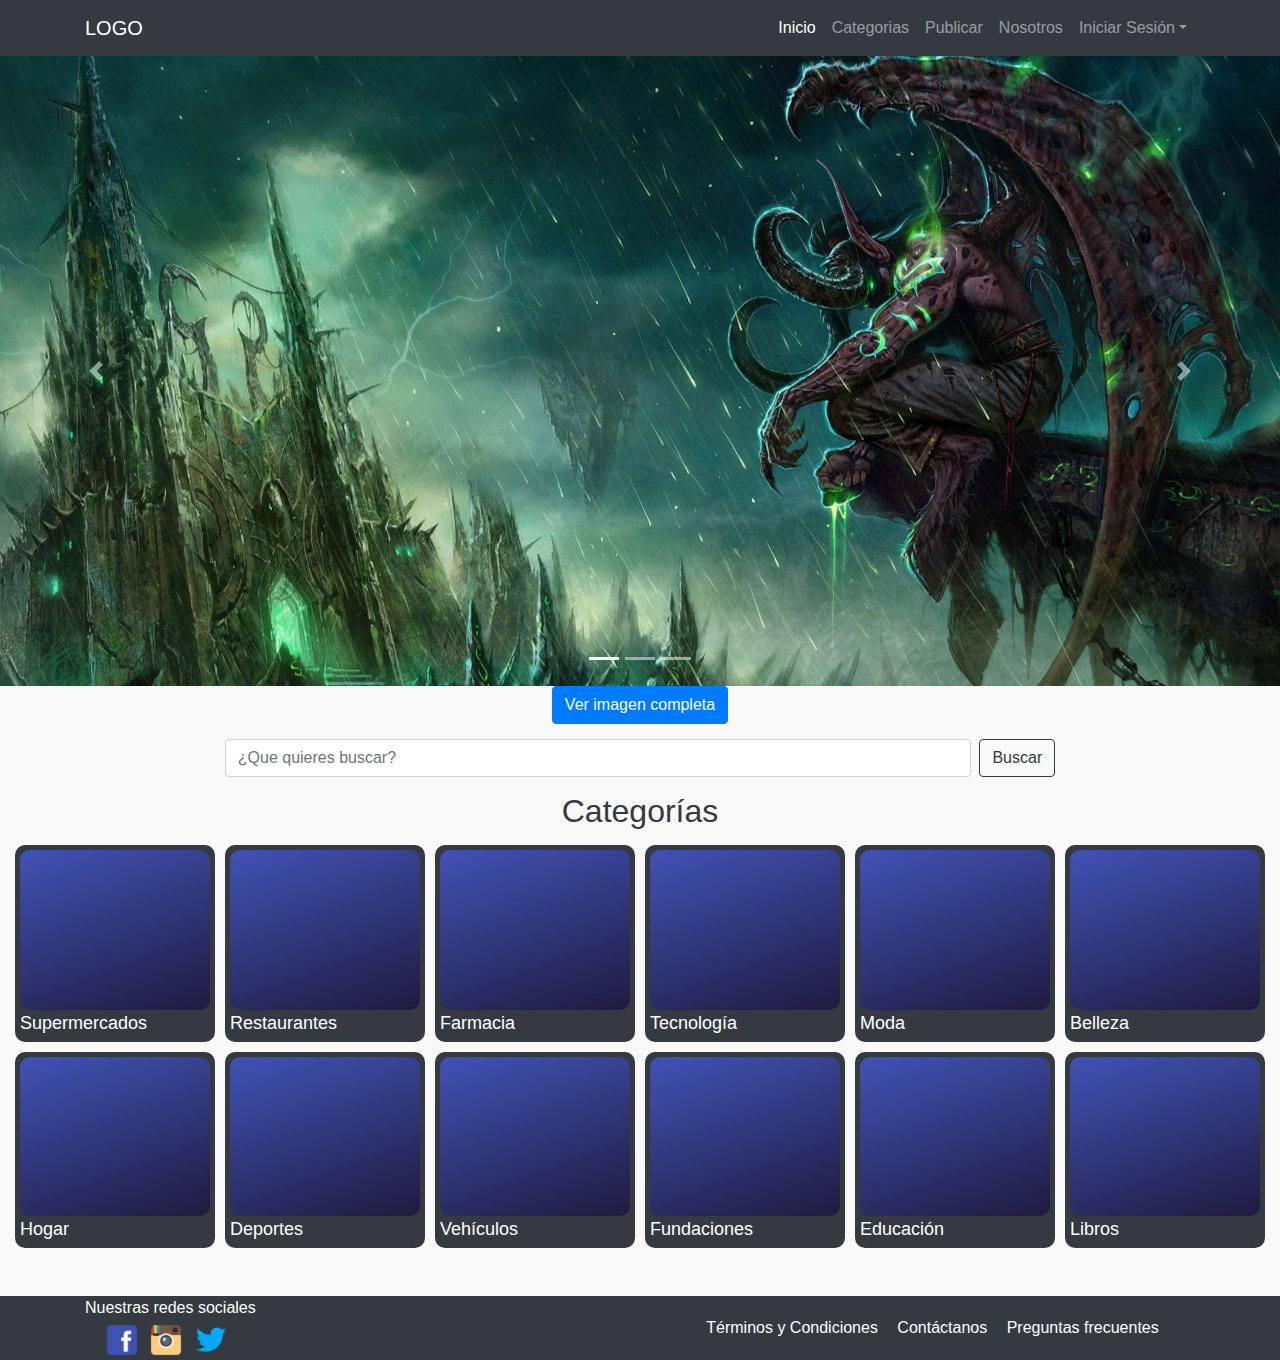
==== commit 2809bc71: "bootstrap implementado 2" ====
--- a/index.html
+++ b/index.html
@@ -36,8 +36,8 @@
         <li class="nav-item dropdown">
           <a class="nav-link dropdown-toggle" href="#" id="navbarDropdownMenuLink" role="button" data-toggle="dropdown" aria-haspopup="true" aria-expanded="false">Iniciar Sesión</a>
           <div class="dropdown-menu" aria-labelledby="navbarDropdownMenuLink">
-            <a class="dropdown-item" href="#">Publico</a>
-            <a class="dropdown-item" href="#">Empresas</a>
+            <a class="dropdown-item" href="inicio_sesion_publico.html">Publico</a>
+            <a class="dropdown-item" href="inicio_sesion_empresas.html">Empresas</a>
           </div>
         </li>
       </ul>
--- a/assets/css/index.css
+++ b/assets/css/index.css
@@ -18,6 +18,10 @@
     justify-content: center;
     margin-top: 15px;
     margin-bottom: 15px;
+}
+.dropdown-item:hover {
+    color: white;
+    background-color: #343a40;
 }
 /*categorias*/
 .box {
@@ -98,4 +102,46 @@
 }
 .enlaces a:hover {
     text-decoration: underline;
-}+}
+/*registro*/
+hr {
+    margin: 10px;
+}
+.container .row {
+    margin-top: 3rem;
+}
+.container__form {
+    background-color: #343a40;
+    padding: 1rem;
+    border-radius: 1rem;
+    box-shadow: 3px 3px 5px 0px rgba(0,0,0,0.5);
+}
+.form-group label {
+    color: white;
+}
+.container__form h3 {
+    font-size: 1.5rem;
+    text-align: center;
+    color: white;
+}
+.opciones__registro {
+    display: flex;
+    flex-direction: column;
+    align-items: center;
+    color: white;
+}
+.opciones__registro a {
+    margin-bottom: 0.5rem;
+    margin-top: 0.5rem;
+    color: white;
+}
+.opciones__registro--nosotros {
+    display: flex;
+    flex-direction: row;
+}
+.modal-header h5 {
+    color: #343a40;
+}
+.modal-body .form-group label {
+    color: #343a40;
+}
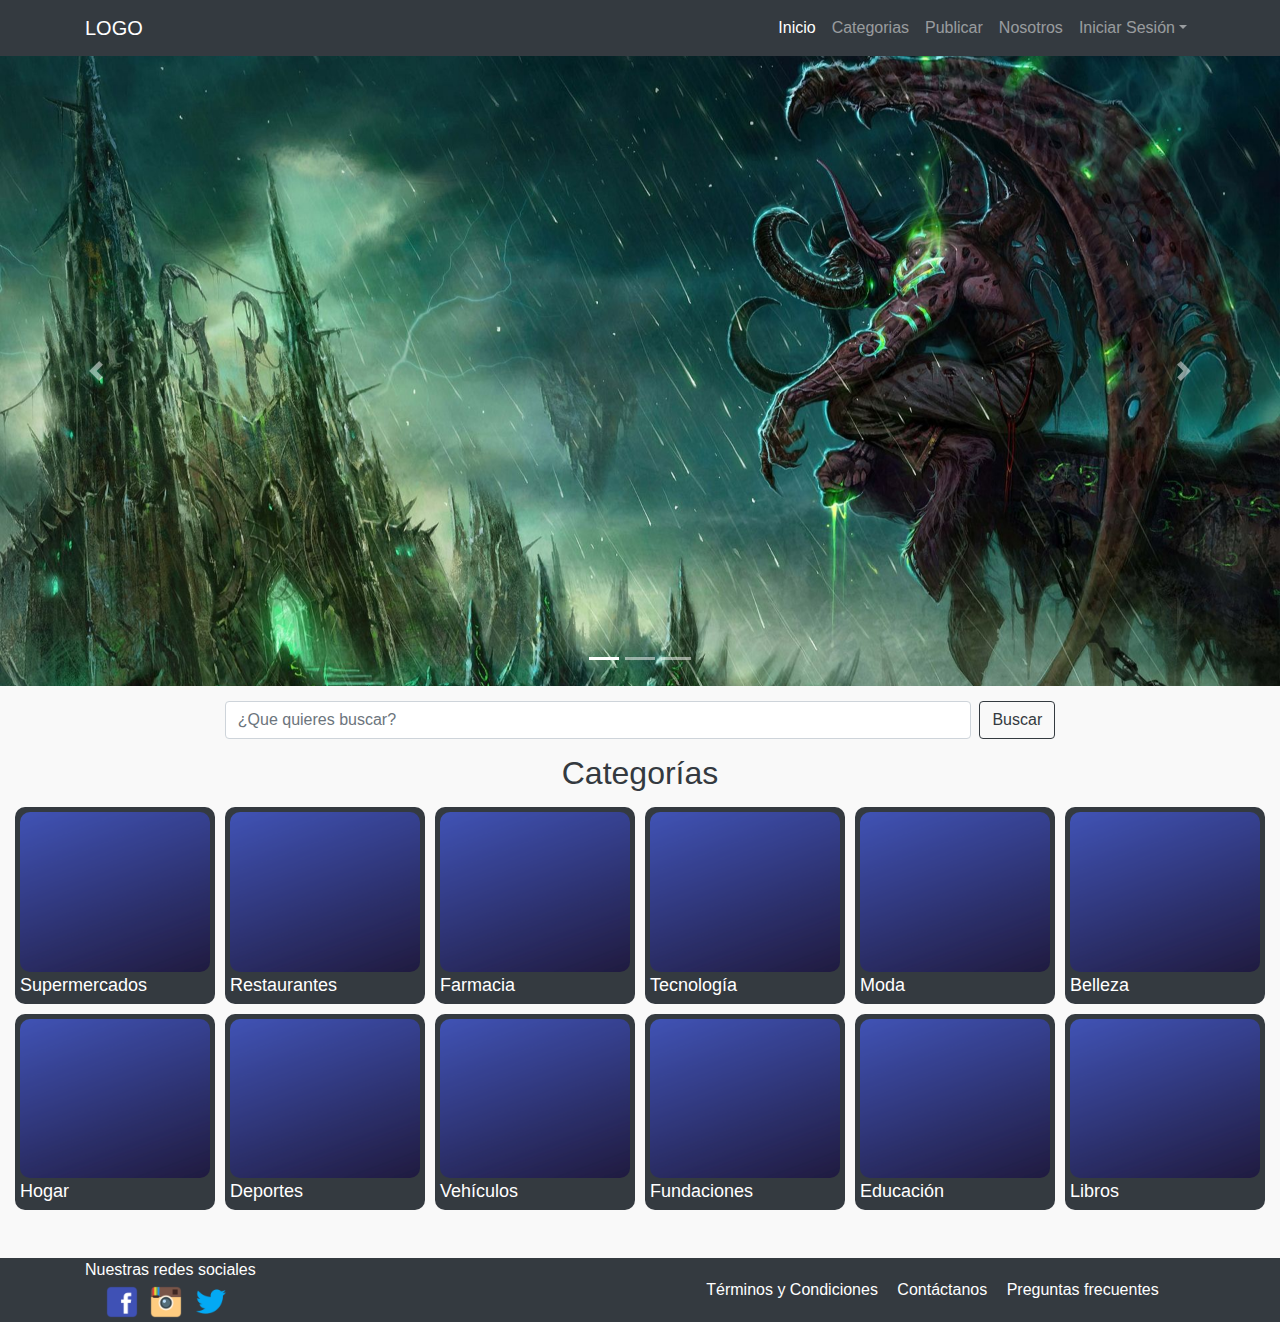
==== commit d2d36b1a: "bootstrap implementado 3" ====
--- a/index.html
+++ b/index.html
@@ -72,7 +72,7 @@
         <span class="sr-only">Next</span>
       </a>
     </div>
-    <div class="container__ver">
+    <!--<div class="container__ver">
     <button type="button" class="btn btn-primary" data-toggle="modal" data-target=".bd-example-modal-lg">Ver imagen completa</button>
       <div class="modal fade bd-example-modal-lg" tabindex="-1" role="dialog" aria-labelledby="myLargeModalLabel" aria-hidden="true">
         <div class="modal-dialog modal-lg">
@@ -81,7 +81,7 @@
           </div>
         </div>
       </div>
-      </div>
+      </div>-->
   </div>
   <!--Buscador-->
   <form class="form-inline">
--- a/assets/css/index.css
+++ b/assets/css/index.css
@@ -145,3 +145,24 @@
 .modal-body .form-group label {
     color: #343a40;
 }
+/*pagina*/
+.img-fluid  {
+    width: 100%;
+    max-height: 60vh;
+    object-fit: cover;
+}
+.nav__pagina {
+    width: 100%;
+    position: absolute;
+}
+
+.nav__pagina .dropleft {
+    float: right;
+}
+.name_empresa {
+    width: 100%;
+    position: absolute;
+    text-align: center;
+    top: 40vh;
+    color: white;
+}